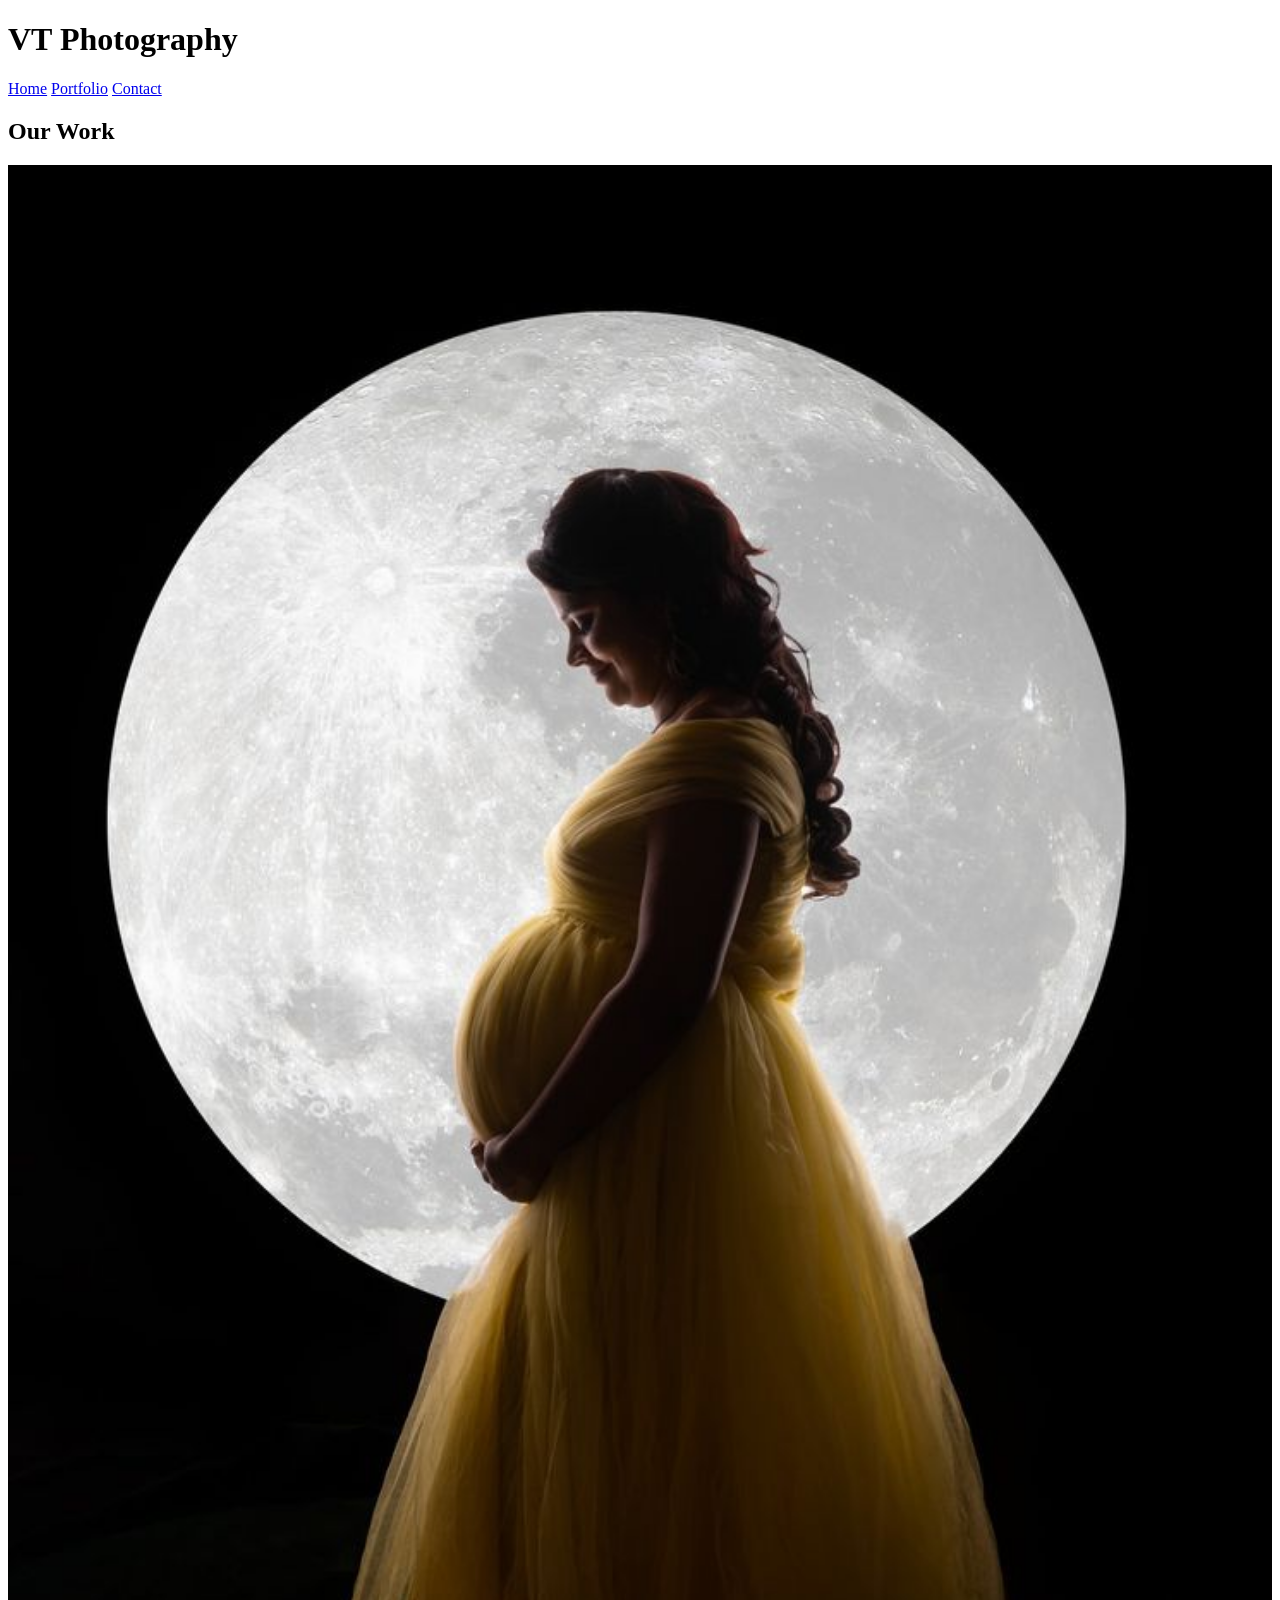
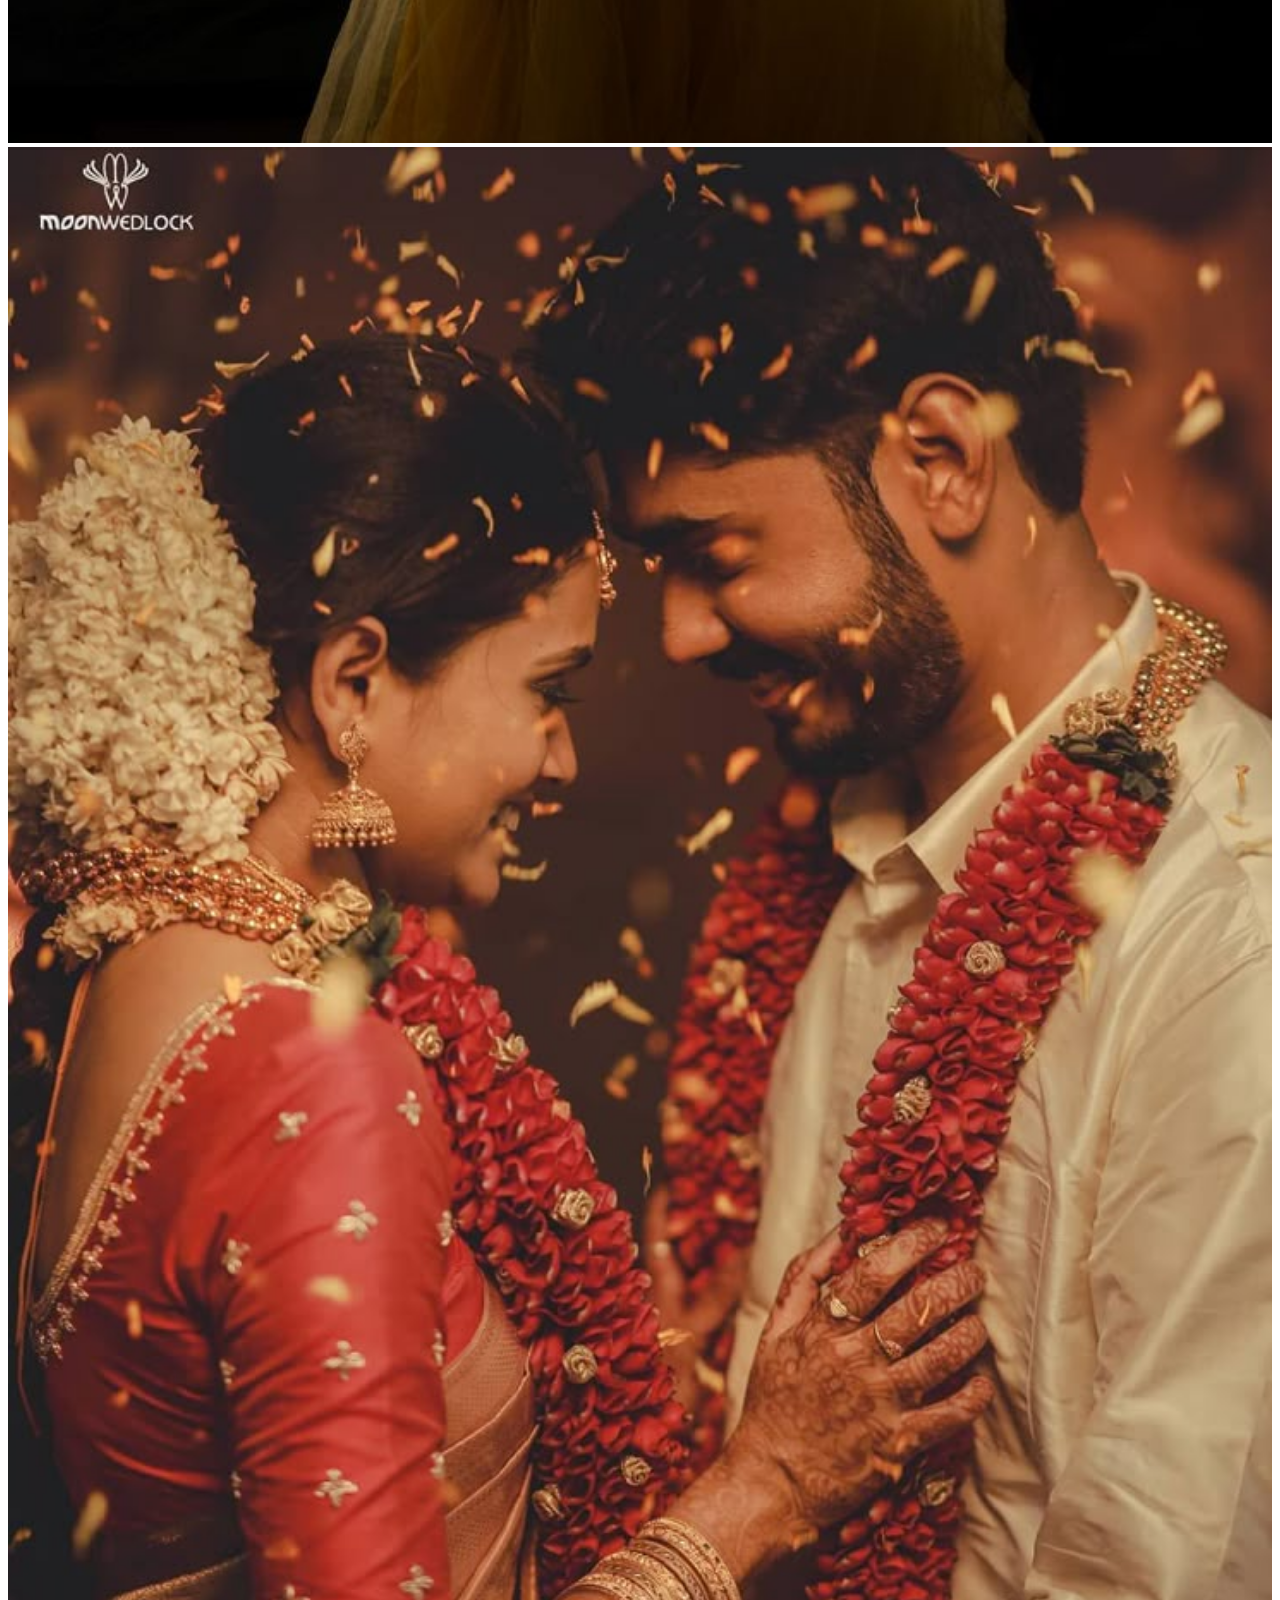
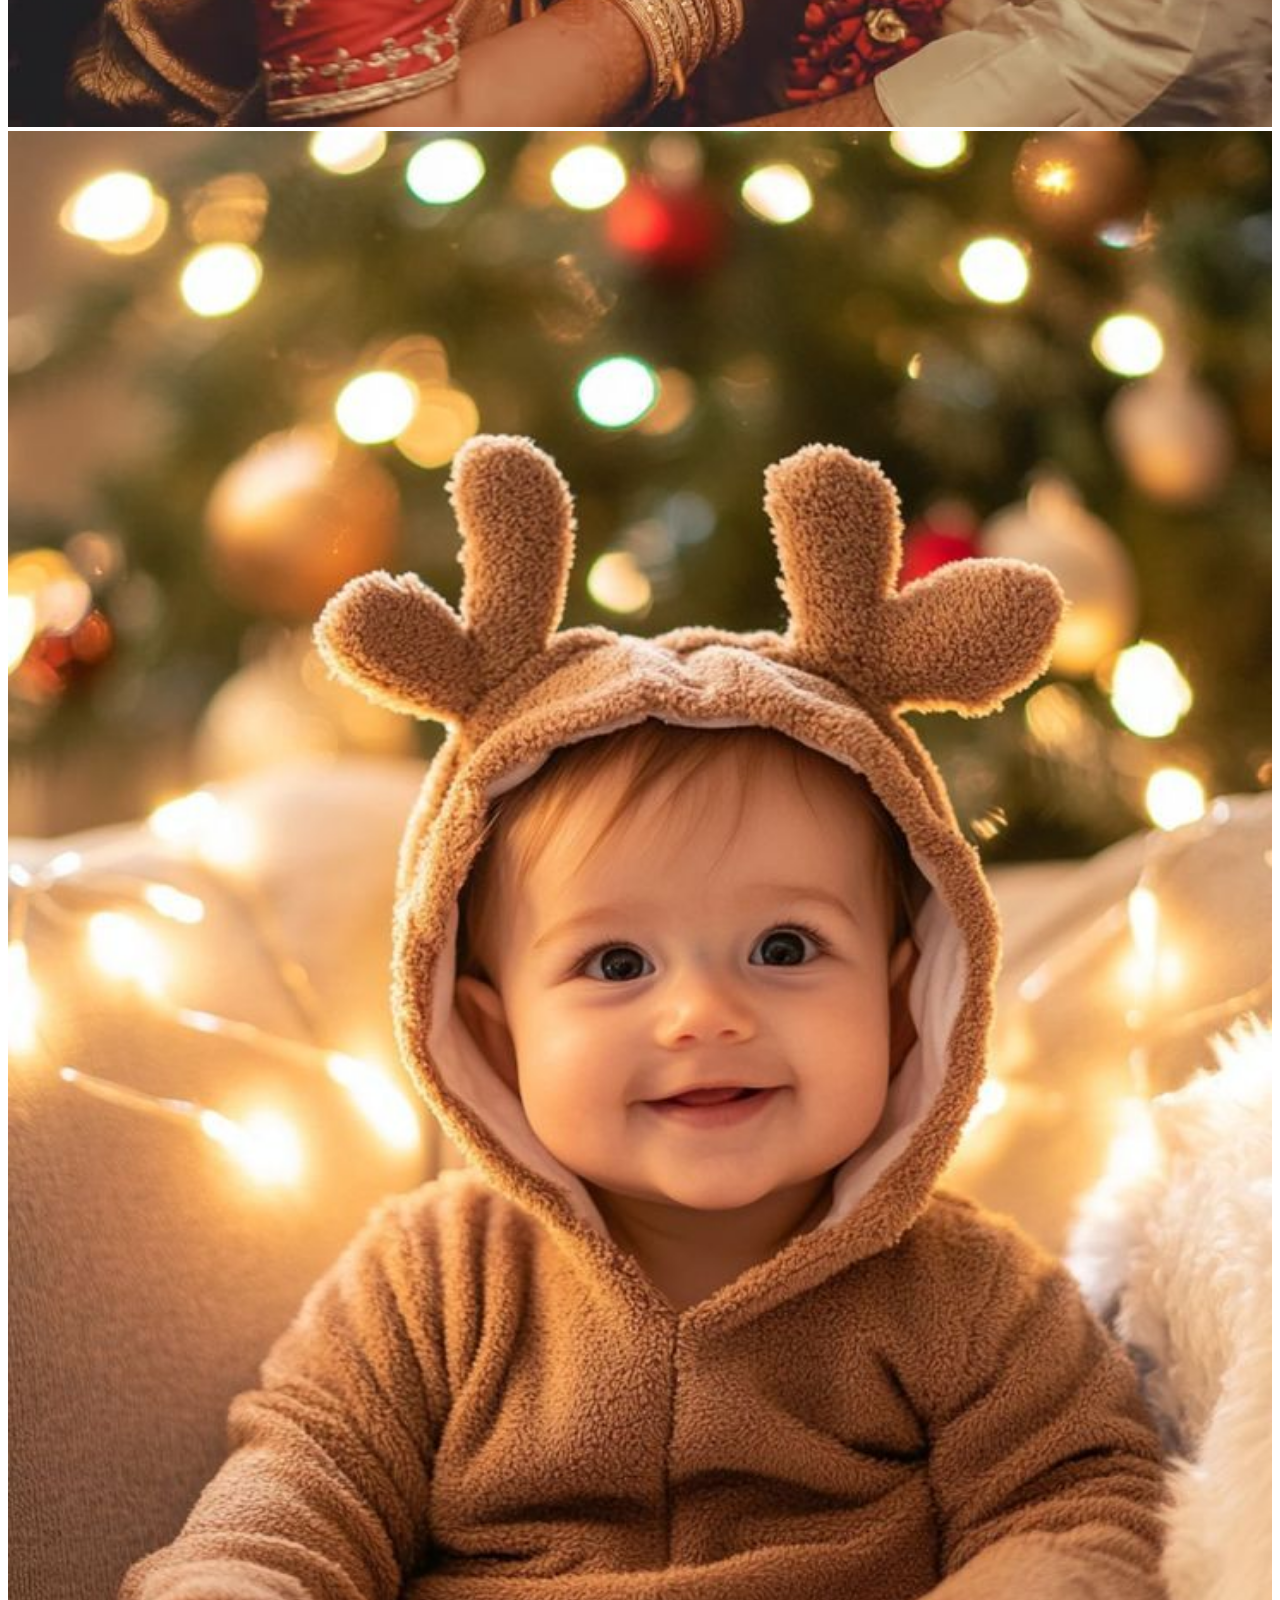
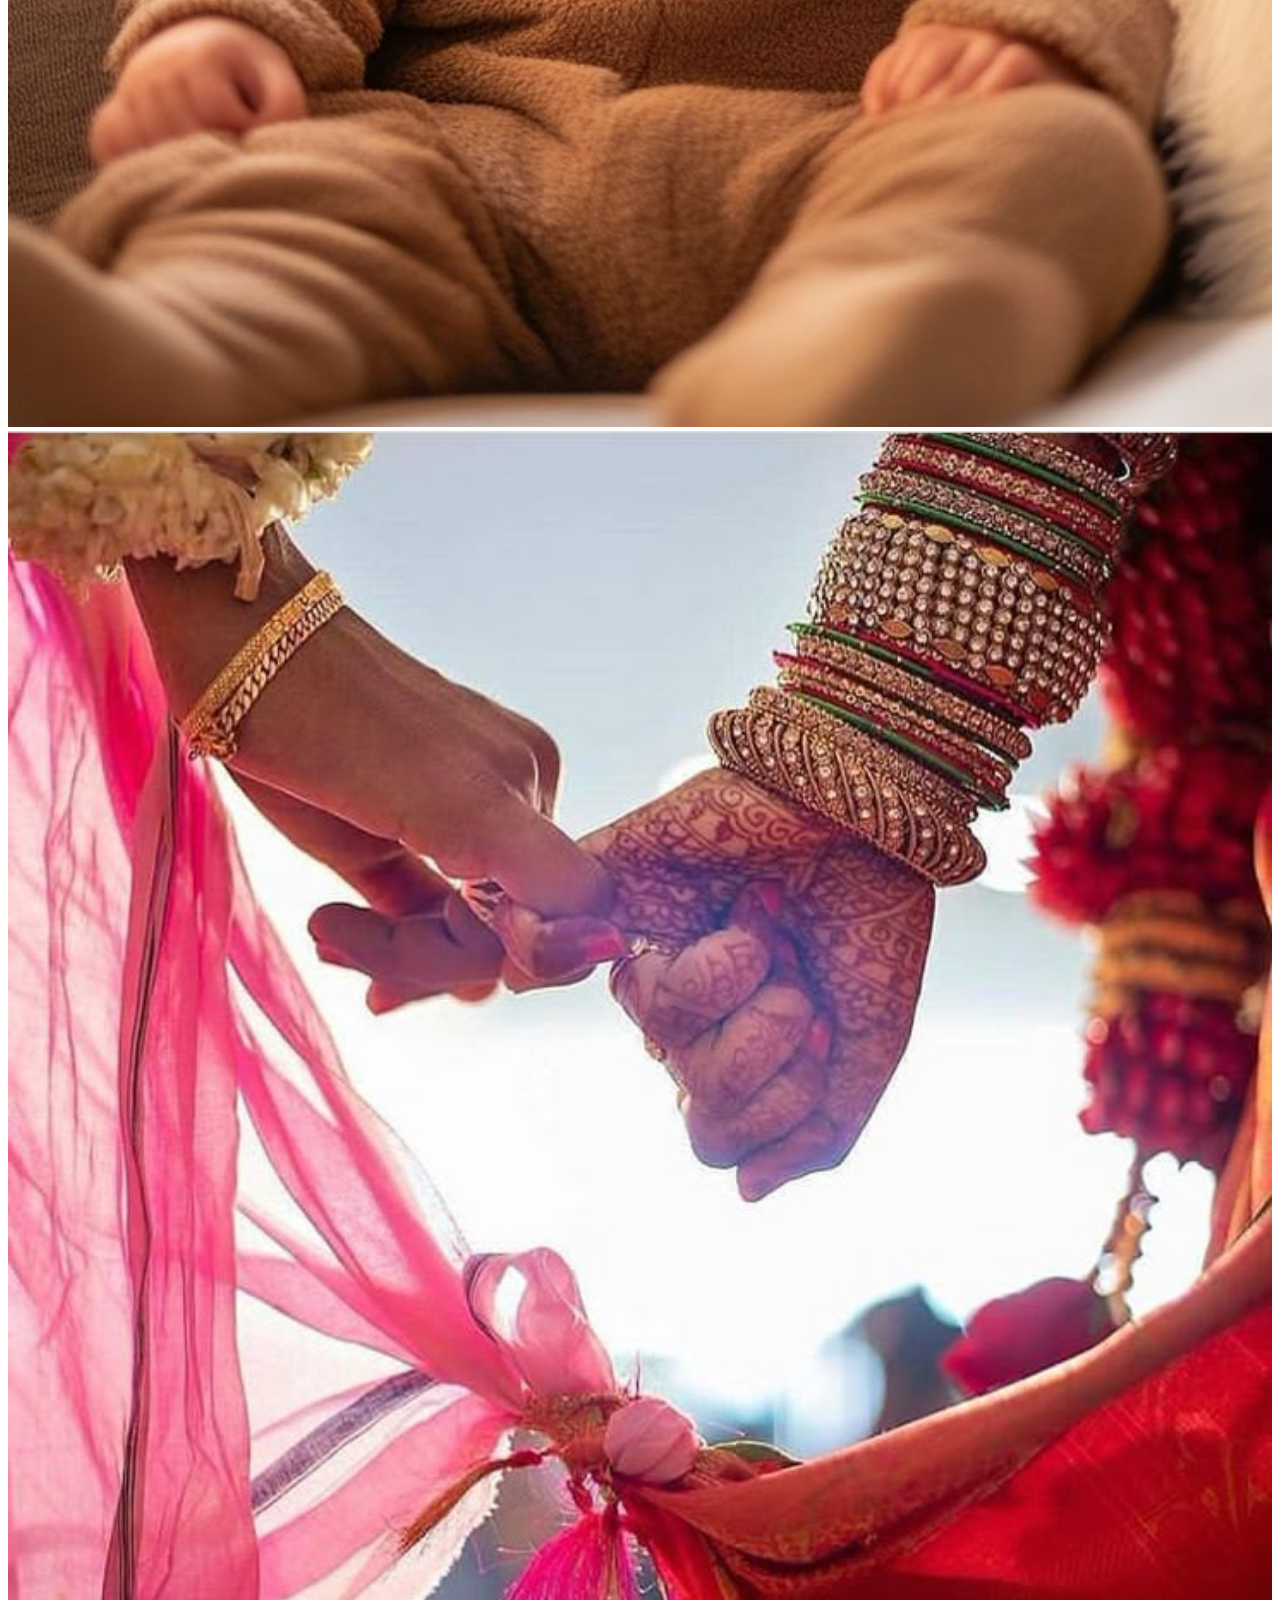
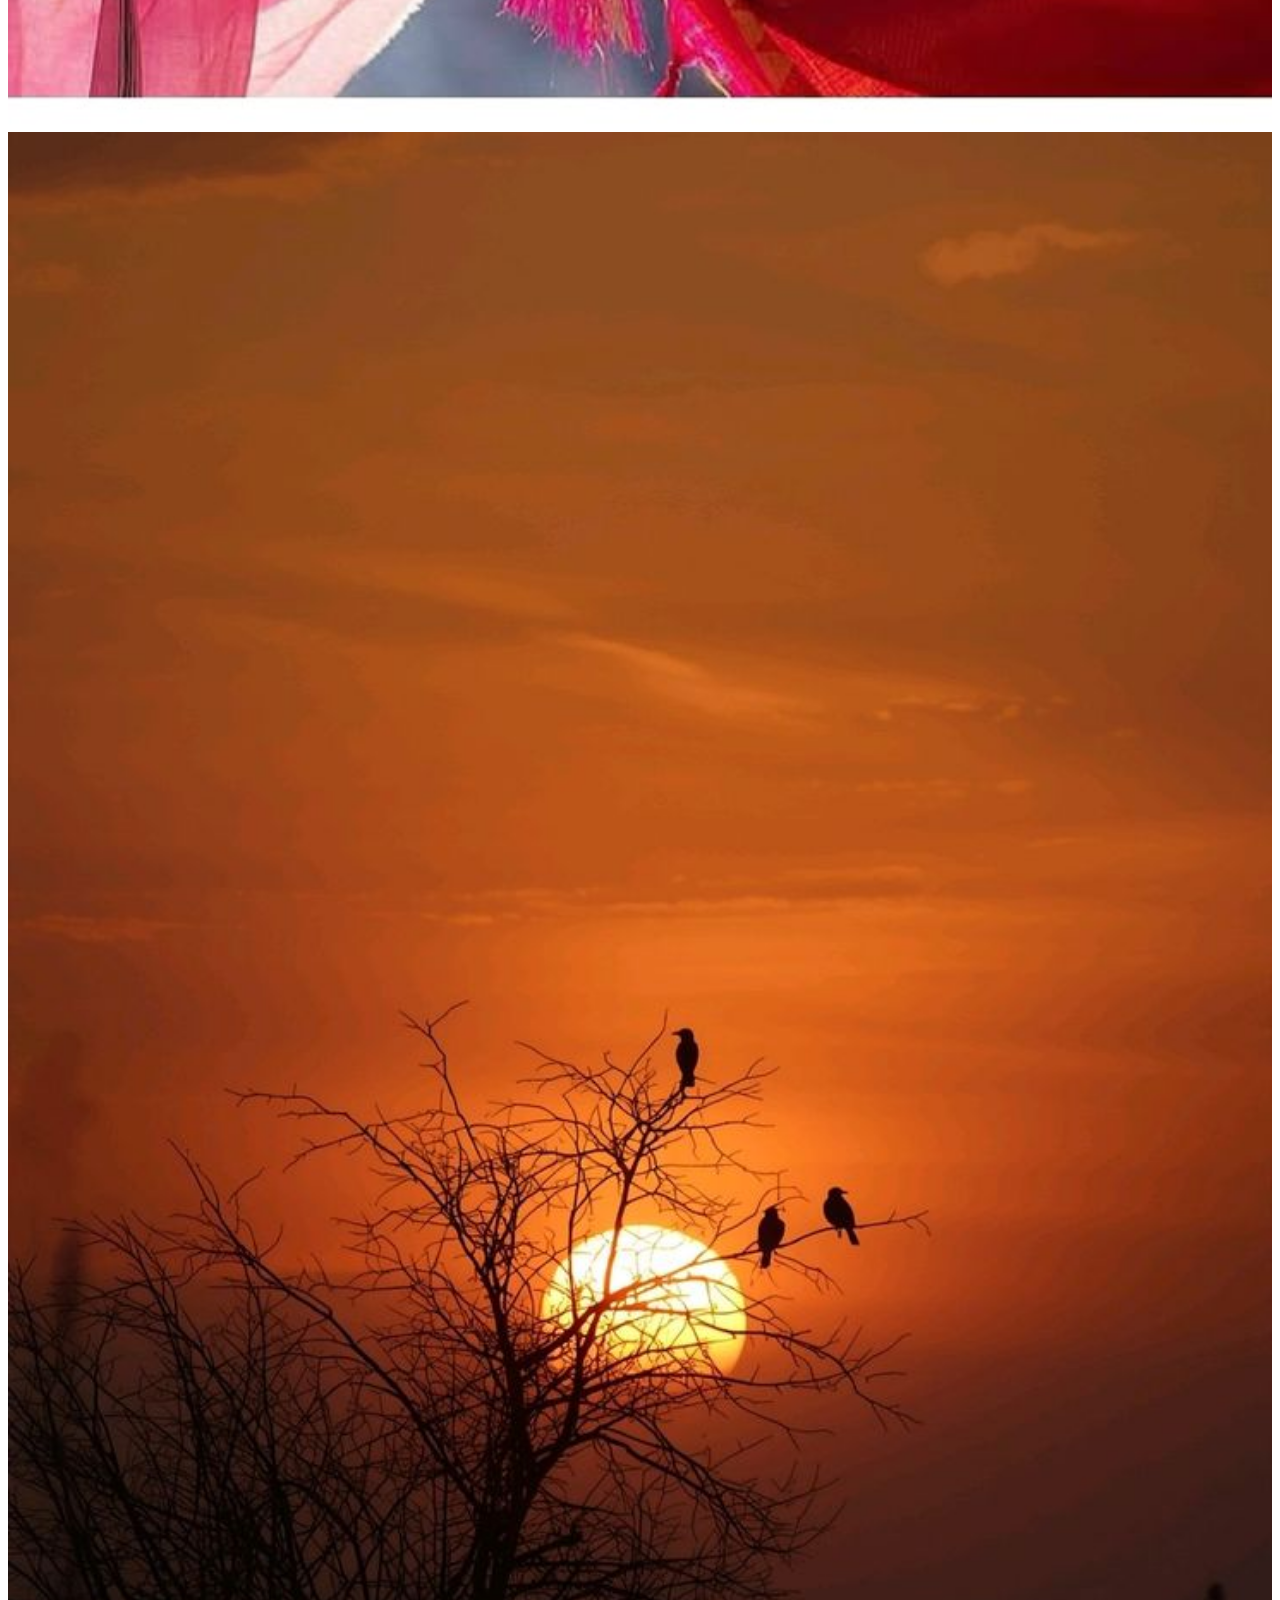
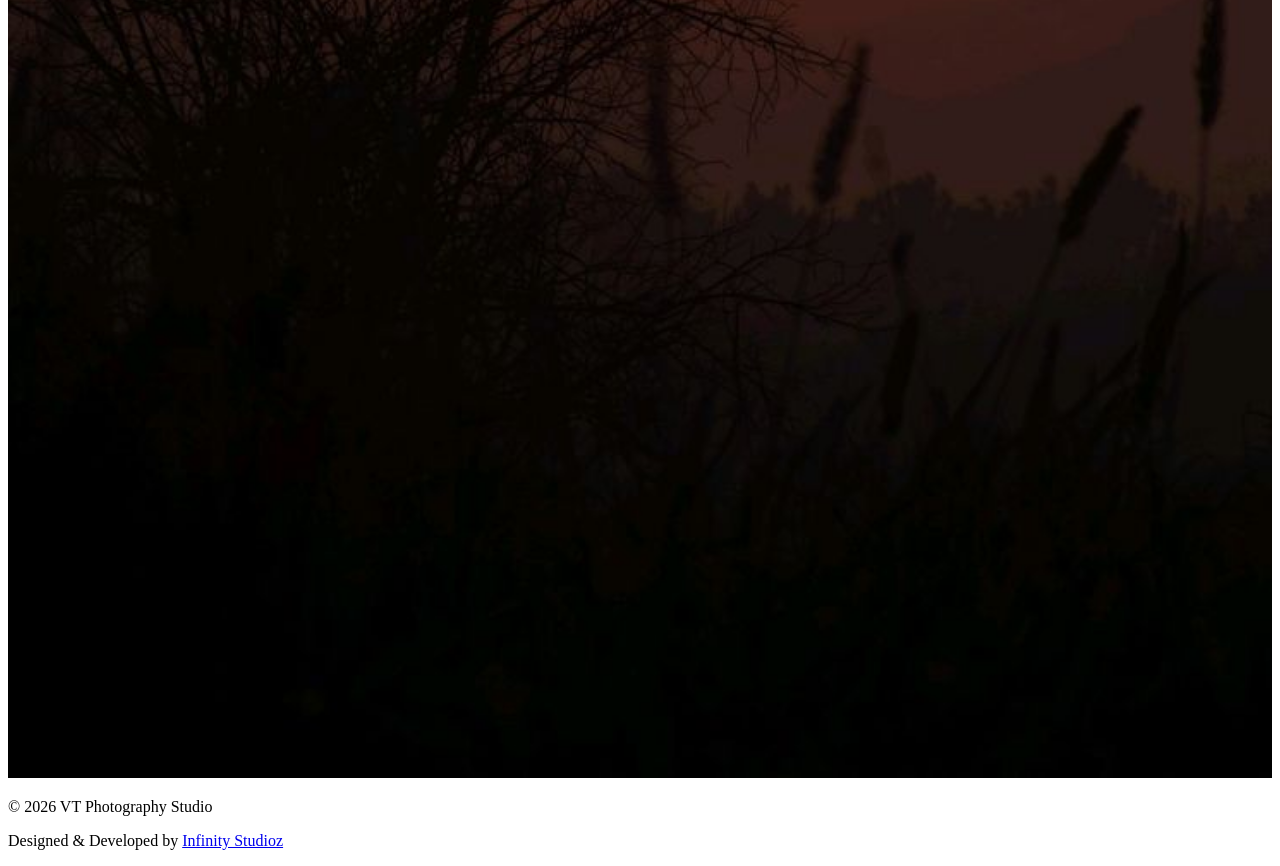
==== portfolio.html @ 91d6f3ca "Add files via upload" ====
<!DOCTYPE html>
<html lang="en">
<head>
    <meta charset="UTF-8">
    <meta name="viewport" content="width=device-width, initial-scale=1.0">
    <title>Portfolio - VT Photography</title>
    <link rel="stylesheet" href="style.css">
</head>

<body>

<header>
    <h1>VT Photography</h1>
    <nav>
        <a href="index.html">Home</a>
        <a href="portfolio.html">Portfolio</a>
        <a href="contact.html">Contact</a>
    </nav>
</header>

<section class="portfolio">
    <h2>Our Work</h2>

    <div class="gallery">

        <img src="p1.jpg" width="100%">
        <img src="p2.jpg" width="100%">
        <img src="p3.jpg" width="100%">
        <img src="p4.jpg" width="100%">
        <img src="p5.jpg" width="100%">

    </div>
</section>

<footer>
    <p>© 2026 VT Photography Studio</p>
    <p>Designed & Developed by <a href="#">Infinity Studioz</a></p>
</footer>

</body>
</html>
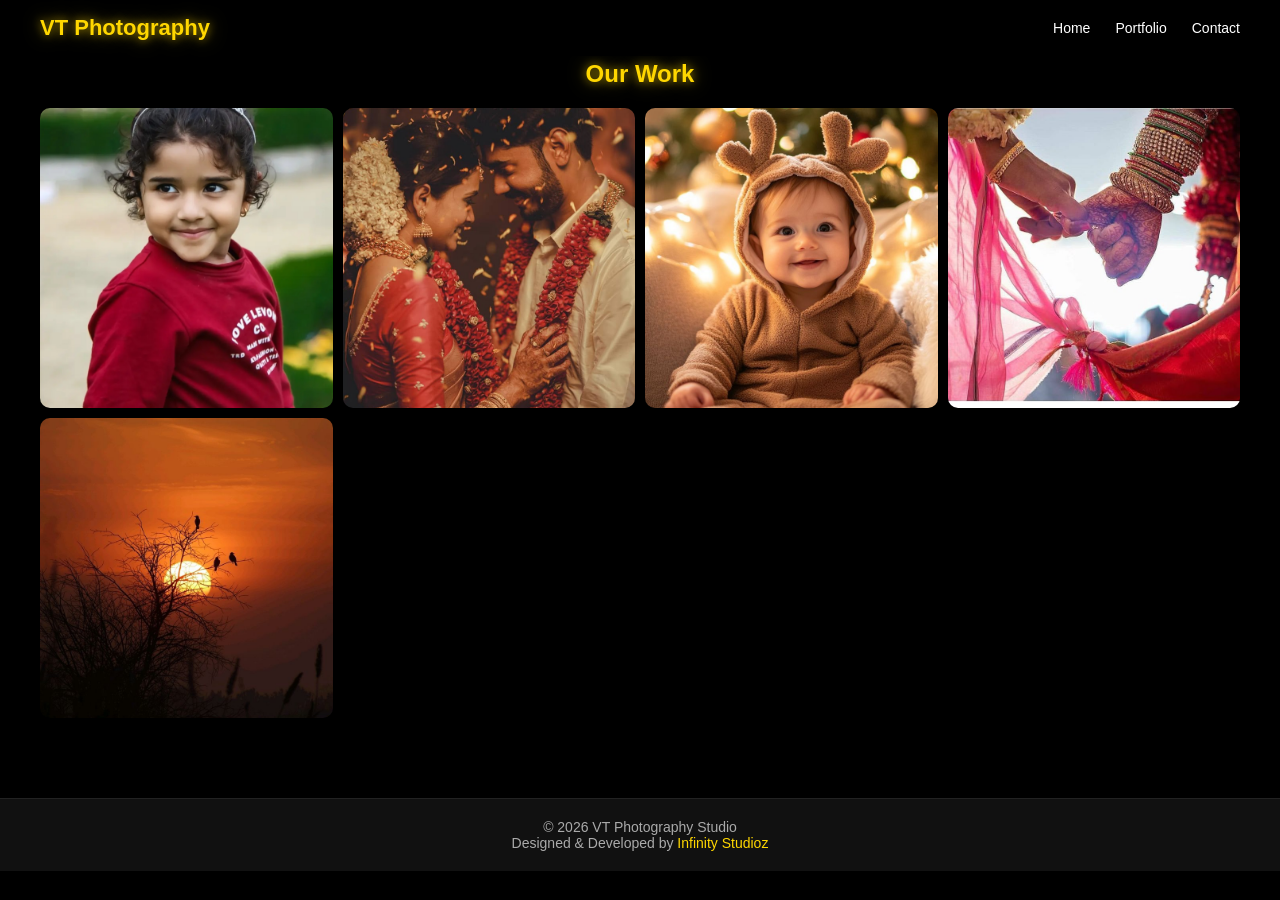
==== commit 6e446d78: "Fix image filename case in portfolio.html" ====
--- a/portfolio.html
+++ b/portfolio.html
@@ -23,7 +23,7 @@
 
     <div class="gallery">
 
-        <img src="p1.jpg" width="100%">
+        <img src="P1.jpg" width="100%">
         <img src="p2.jpg" width="100%">
         <img src="p3.jpg" width="100%">
         <img src="p4.jpg" width="100%">
@@ -38,4 +38,4 @@
 </footer>
 
 </body>
-</html>+</html>
--- a/style.css
+++ b/style.css
@@ -0,0 +1,465 @@
+/* 🔥 RESET */
+* {
+    margin: 0;
+    padding: 0;
+    box-sizing: border-box;
+    font-family: 'Poppins', sans-serif;
+}
+
+/* 🌌 BODY */
+body {
+    background: radial-gradient(circle at 20% 20%, #1a1a2e, #000000 70%);
+    color: white;
+    overflow-x: hidden;
+}
+
+/* ✨ FLOATING STARS */
+body::before {
+    content: "";
+    position: fixed;
+    width: 200%;
+    height: 200%;
+    background: url("https://www.transparenttextures.com/patterns/stardust.png");
+    animation: moveStars 80s linear infinite;
+    opacity: 0.3;
+    z-index: -1;
+}
+
+@keyframes moveStars {
+    from { transform: translate(0, 0); }
+    to { transform: translate(-600px, -600px); }
+}
+
+/* ✨ GOLD HEADINGS */
+h1, h2, h3 {
+    color: gold;
+    text-shadow: 0 0 10px rgba(255, 215, 0, 0.6),
+                 0 0 20px rgba(255, 215, 0, 0.4);
+}
+
+/* 🔝 NAVBAR */
+header {
+    position: fixed;
+    top: 0;
+    width: 100%;
+    padding: 15px 40px;
+
+    display: flex;
+    justify-content: space-between;
+    align-items: center;
+
+    background: rgba(0, 0, 0, 0.6);
+    backdrop-filter: blur(10px);
+
+    z-index: 1000;
+}
+
+header h1 {
+    font-size: 22px;
+}
+
+/* NAV */
+nav {
+    display: flex;
+}
+
+nav a {
+    margin-left: 25px;
+    text-decoration: none;
+    color: white;
+    font-size: 14px;
+    transition: 0.3s;
+}
+
+nav a:hover {
+    color: gold;
+}
+
+/* 🎬 HERO */
+.hero {
+    margin-top: 70px;
+    height: 90vh;
+
+    display: flex;
+    flex-direction: column;
+    justify-content: center;
+    align-items: center;
+    text-align: center;
+
+    background: url('https://images.unsplash.com/photo-1519741497674-611481863552') no-repeat center/cover;
+    position: relative;
+}
+
+/* overlay */
+.hero::before {
+    content: "";
+    position: absolute;
+    width: 100%;
+    height: 100%;
+    background: rgba(0,0,0,0.6);
+    top: 0;
+    left: 0;
+}
+
+/* bring text above overlay */
+.hero h2,
+.hero p,
+.hero .btn {
+    position: relative;
+}
+
+/* animation */
+.hero h2 {
+    font-size: 36px;
+    margin-bottom: 10px;
+    animation: floatText 3s ease-in-out infinite;
+}
+
+@keyframes floatText {
+    0% { transform: translateY(0); }
+    50% { transform: translateY(-8px); }
+    100% { transform: translateY(0); }
+}
+
+.hero p {
+    color: #ccc;
+    margin-bottom: 20px;
+}
+
+/* 🔘 BUTTON */
+.btn {
+    padding: 12px 25px;
+    background: gold;
+    color: black;
+    text-decoration: none;
+    border-radius: 6px;
+    transition: 0.3s;
+    font-weight: bold;
+}
+
+.btn:hover {
+    background: white;
+}
+
+/* 📸 SERVICES */
+.services {
+    padding: 60px 20px;
+    text-align: center;
+}
+
+.service-box {
+    background: #111;
+    padding: 25px;
+    margin: 15px auto;
+    border-radius: 10px;
+    max-width: 300px;
+    transition: 0.3s;
+}
+
+.service-box:hover {
+    transform: translateY(-6px);
+    background: #1a1a1a;
+}
+
+/* 🖼️ PORTFOLIO */
+.portfolio {
+    padding: 60px 20px;
+    text-align: center;
+}
+
+/* ⭐ TESTIMONIAL */
+.testimonials {
+    padding: 60px 20px;
+    background: #111;
+    text-align: center;
+}
+
+/* 🖤 FOOTER */
+footer {
+    text-align: center;
+    padding: 20px;
+    background: black;
+    border-top: 1px solid #222;
+    font-size: 13px;
+}
+
+footer a {
+    color: gold;
+    text-decoration: none;
+}
+
+footer a:hover {
+    text-decoration: underline;
+}
+
+/* 📱 MOBILE */
+@media (max-width: 768px) {
+
+    header {
+        padding: 15px 20px;
+    }
+
+    nav {
+        display: none;
+    }
+
+    .hero h2 {
+        font-size: 26px;
+    }
+
+    .btn {
+        padding: 10px 18px;
+    }
+}
+/* 🖼️ GALLERY GRID */
+.gallery {
+    display: grid;
+    grid-template-columns: repeat(auto-fit, minmax(250px, 1fr));
+    gap: 15px;
+    padding: 30px;
+}
+
+/* 📸 IMAGES */
+.gallery img {
+    width: 100%;
+    height: 250px;
+    object-fit: cover;
+    border-radius: 10px;
+    transition: 0.4s;
+}
+
+/* ✨ HOVER EFFECT */
+.gallery img:hover {
+    transform: scale(1.05);
+    filter: brightness(1.2);
+}
+
+/* 📝 SUBTITLE */
+.subtitle {
+    text-align: center;
+    color: #bbb;
+    margin-bottom: 20px;
+}
+.services {
+  display: grid;
+  grid-template-columns: repeat(auto-fit, minmax(250px, 1fr));
+  gap: 20px;
+  padding: 40px;
+}
+
+.service-card {
+  background: #111;
+  color: white;
+  border-radius: 15px;
+  overflow: hidden;
+  transition: 0.3s;
+}
+
+.service-card img {
+  width: 100%;
+  height: 250px;
+  object-fit: cover;
+}
+
+.service-card h2 {
+  padding: 15px;
+}
+
+.service-card p {
+  padding: 0 15px 15px;
+  font-size: 14px;
+  color: #ccc;
+}
+
+.service-card .btn {
+  display: block;
+  margin: 10px 15px 20px;
+  padding: 10px;
+  background: gold;
+  color: black;
+  text-align: center;
+  border-radius: 8px;
+  text-decoration: none;
+}
+
+.service-card:hover {
+  transform: translateY(-10px);
+}
+
+/* 🔥 RESET */
+* {
+  margin: 0;
+  padding: 0;
+  box-sizing: border-box;
+  font-family: Arial, sans-serif;
+}
+
+/* 🌙 BODY */
+body {
+  background: #000;
+  color: white;
+}
+
+/* 🔥 HERO SECTION */
+.hero {
+  height: 80vh;
+  background: url('../images/wed-cover.jpg') center/cover no-repeat;
+  display: flex;
+  justify-content: center;
+  align-items: center;
+  text-align: center;
+}
+
+.hero h1 {
+  font-size: 3rem;
+  background: rgba(0,0,0,0.5);
+  padding: 15px 25px;
+  border-radius: 10px;
+}
+
+/* 🖼️ GALLERY */
+.gallery {
+  display: grid;
+  grid-template-columns: repeat(auto-fit, minmax(250px, 1fr));
+  gap: 10px;
+  padding: 20px;
+}
+
+.gallery img {
+  width: 100%;
+  height: 300px;
+  object-fit: cover;
+  border-radius: 10px;
+  transition: 0.3s;
+}
+
+.gallery img:hover {
+  transform: scale(1.05);
+}
+
+/* ✨ SECTION (COMMON STYLE) */
+.section {
+  padding: 40px 20px;
+  text-align: center;
+}
+
+.section h2 {
+  margin-bottom: 15px;
+}
+
+.section p {
+  color: #ccc;
+}
+
+/* 🎯 FEATURES */
+.features {
+  list-style: none;
+  margin-top: 20px;
+}
+
+.features li {
+  margin: 10px 0;
+  font-size: 16px;
+}
+
+/* 💬 TESTIMONIAL */
+.testimonial {
+  background: #111;
+  padding: 30px;
+  text-align: center;
+  font-style: italic;
+}
+
+.testimonial h4 {
+  margin-top: 10px;
+  font-style: normal;
+}
+
+/* 🚀 CTA */
+.cta {
+  text-align: center;
+  padding: 40px;
+}
+
+.btn {
+  display: inline-block;
+  padding: 12px 25px;
+  background: gold;
+  color: black;
+  border-radius: 8px;
+  text-decoration: none;
+  margin-top: 15px;
+  font-weight: bold;
+  transition: 0.3s;
+}
+
+.btn:hover {
+  background: orange;
+}
+
+/* 📌 FOOTER */
+footer {
+  text-align: center;
+  padding: 20px;
+  font-size: 14px;
+  background: #111;
+  color: #aaa;
+}
+
+/* 📱 RESPONSIVE (Mobile) */
+@media (max-width: 768px) {
+  .hero h1 {
+    font-size: 2rem;
+  }
+
+  .gallery img {
+    height: 200px;
+  }
+}
+.insta-link {
+  text-align: center;
+  margin-top: 30px;
+}
+
+/* 🔥 Each link becomes button */
+.insta-link {
+  display: block;
+  margin: 12px auto;
+  padding: 12px 20px;
+  width: fit-content;
+  border-radius: 30px;
+  text-decoration: none;
+  font-weight: bold;
+  color: white;
+  position: relative;
+  z-index: 1;
+  transition: 0.3s;
+}
+
+/* 🌈 Gradient border */
+.insta-link::before {
+  content: "";
+  position: absolute;
+  inset: 0;
+  padding: 40px;
+  border-radius: 40px;
+  background: linear-gradient(45deg, #f9ce34, #ee2a7b, #6228d7);
+  -webkit-mask:
+    linear-gradient(#000 0 0) content-box,
+    linear-gradient(#000 0 0);
+  -webkit-mask-composite: xor;
+          mask-composite: exclude;
+  z-index: -1;
+}
+
+/* ✨ Hover glow */
+.insta-link:hover {
+  transform: scale(1.05);
+  box-shadow: 0 0 15px rgba(238, 42, 123, 0.6);
+}
+
+/* ❗ REMOVE BLUE LINK COLOR */
+.insta-link:link,
+.insta-link:visited {
+  color: white;
+}
